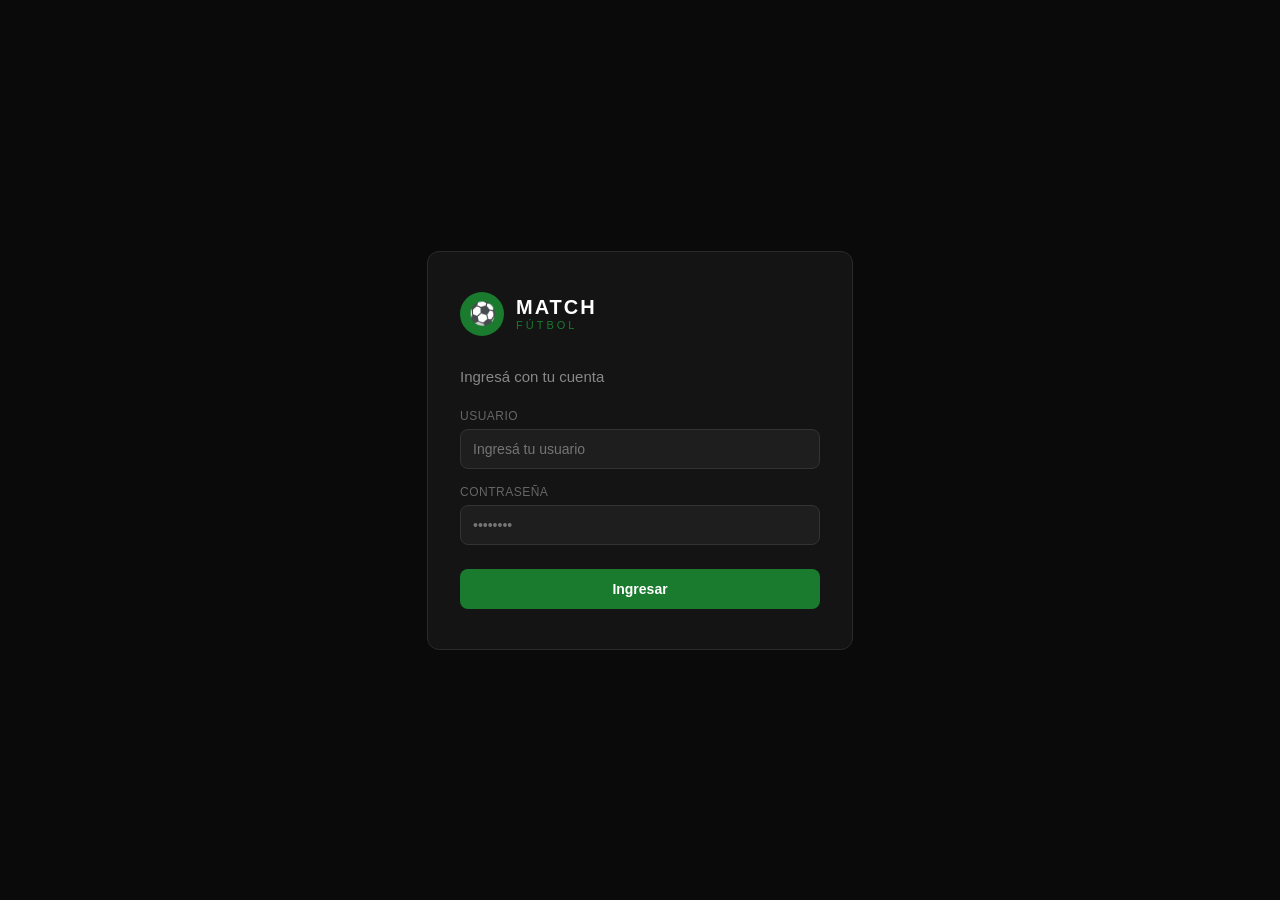
==== loggin.html @ f944d400 "Loggin realizado, para verlo de nuevo deben borrar el logueado de localStrorage USUARIO: admin CONTR" ====
<!DOCTYPE html>
<html lang="es">
<head>
  <meta charset="UTF-8">
  <meta name="viewport" content="width=device-width, initial-scale=1.0">
  <title>Match Fútbol - Login</title>
  <link rel="stylesheet" href="styles.css">
</head>
<body class="login-body">

  <div class="login-card">
    <div class="login-logo-wrap">
      <div class="logo-ball">⚽</div>
      <div class="logo-text-wrap">
        <div class="logo-top">MATCH</div>
        <div class="logo-bot">FÚTBOL</div>
      </div>
    </div>

    <p class="login-title">Ingresá con tu cuenta</p>

    <div id="loginError" class="error-msg"></div>

    <div class="field-group">
      <label class="field-label">USUARIO</label>
      <div class="field-input-wrap">
        <input type="text" id="usuario" placeholder="Ingresá tu usuario" />
      </div>
    </div>

    <div class="field-group">
      <label class="field-label">CONTRASEÑA</label>
      <div class="field-input-wrap">
        <input type="password" id="password" placeholder="••••••••" />
      </div>
    </div>

    <button class="btn-login" onclick="iniciarSesion()">Ingresar</button>
  </div>

  <script>
    if (localStorage.getItem("logueado")) {
      window.location.href = "index.html";
    }

    function iniciarSesion() {
      var usuario = document.getElementById("usuario").value;
      var password = document.getElementById("password").value;

      if (usuario === "admin" && password === "1234") {
        localStorage.setItem("logueado", "true");
        window.location.href = "index.html";
      } else {
        document.getElementById("loginError").textContent = "Usuario o contraseña incorrectos";
        document.getElementById("loginError").style.display = "block";
      }
    }

    document.getElementById("password").addEventListener("keydown", function(e) {
      if (e.key === "Enter") iniciarSesion();
    });
  </script>

</body>
</html>
---- styles.css ----
/* Estilos generales */


/*Loggin*/
  

.login-body {
  margin: 0;
  background: #0a0a0a;
  display: flex;
  align-items: center;
  justify-content: center;
  min-height: 100vh;
  font-family: 'Montserrat', sans-serif;
}

.login-card {
  background: #141414;
  border: 0.5px solid #2a2a2a;
  border-radius: 12px;
  padding: 2.5rem 2rem;
  width: 100%;
  max-width: 360px;
}

.login-logo-wrap {
  display: flex;
  align-items: center;
  gap: 12px;
  margin-bottom: 2rem;
}

.logo-ball {
  width: 44px;
  height: 44px;
  background: #1a7a2e;
  border-radius: 50%;
  display: flex;
  align-items: center;
  justify-content: center;
  font-size: 22px;
}

.logo-top {
  font-size: 20px;
  font-weight: bold;
  color: #fff;
  letter-spacing: 2px;
}

.logo-bot {
  font-size: 11px;
  color: #1a7a2e;
  letter-spacing: 3px;
}

.login-title {
  font-size: 15px;
  color: #888;
  margin-bottom: 1.5rem;
}

.field-group {
  margin-bottom: 1rem;
}

.field-label {
  font-size: 12px;
  color: #666;
  margin-bottom: 6px;
  display: block;
  letter-spacing: 0.5px;
}

.field-input-wrap input {
  width: 100%;
  padding: 11px 12px;
  background: #1e1e1e;
  border: 0.5px solid #333;
  border-radius: 8px;
  color: #fff;
  font-size: 14px;
  box-sizing: border-box;
}

.field-input-wrap input:focus {
  outline: none;
  border-color: #1a7a2e;
}

.error-msg {
  background: #2a0f0f;
  border: 0.5px solid #5c1f1f;
  color: #f09595;
  font-size: 13px;
  padding: 10px 12px;
  border-radius: 8px;
  margin-bottom: 1rem;
  display: none;
}

.btn-login {
  width: 100%;
  padding: 12px;
  background: #1a7a2e;
  color: #fff;
  border: none;
  border-radius: 8px;
  font-size: 14px;
  font-weight: bold;
  cursor: pointer;
  margin-top: 0.5rem;
}

.btn-login:hover {
  background: #155c23;
}

/* Sidebar */
.sidebar {
  width: 200px;
  background-color: #1a7a2e;
  color: white;
  min-height: 100vh;
  padding: 20px;
}

.sidebar h2 {
  margin-bottom: 30px;
  font-size: 1.2rem;
}

.sidebar a {
  display: block;
  color: white;
  text-decoration: none;
  padding: 10px 0;
  font-size: 1rem;
  border-bottom: 1px solid rgba(255,255,255,0.2);
}

.sidebar a:hover {
  background-color: lab(100% 0.01 -0.01 / 0.1);
  padding-left: 8px;
}

/* Contenido principal */
.contenido {
  flex: 1;
  padding: 30px;
}

.contenido h1 {
  margin-bottom: 20px;
  color: #222;
}

.contenido h2 {
  margin-top: 30px;
  margin-bottom: 10px;
  color: #333;
}

/* Tarjetas del panel */
.tarjetas {
  display: flex;
  gap: 20px;
  margin-bottom: 30px;
}

.tarjeta {
  padding: 20px 30px;
  border-radius: 8px;
  color: white;
  cursor: pointer;
  min-width: 150px;
  text-align: center;
}

.tarjeta:hover {
  opacity: 0.85;
}

.tarjeta.verde  { background-color: #1a7a2e; }
.tarjeta.azul   { background-color: #1a5fa8; }
.tarjeta.roja   { background-color: #c0392b; }
.tarjeta.amarilla { background-color: #f39c12; }

.numero {
  font-size: 2.5rem;
  font-weight: bold;
  margin: 0;
}

/* Formularios */
form {
  background: rgb(200, 201, 201);
  padding: 20px;
  border-radius: 8px;
  max-width: 500px;
  margin-bottom: 50px;
  box-shadow: 0 2px 10px rgba(179, 255, 0, 0.1);
}

form label {
  display: block;
  margin-top: 12px;
  font-weight: bold;
  color: #333;
}

form input,
form select,
form textarea {
  width: 100%;
  padding: 8px;
  margin-top: 4px;
  border: 1px solid #e3edd3;
  border-radius: 4px;
  font-size: 0.95rem;
  box-sizing: border-box;
}

form button {
  margin-top: 16px;
  padding: 10px 24px;
  background-color: #1a7a2e;
  color: white;
  border: none;
  border-radius: 4px;
  font-size: 1rem;
  cursor: pointer;
}

form button:hover {
  background-color: #155c23;
}

/* Tablas */
table {
  width: 100%;
  border-collapse: collapse;
  color: #ffffff;
  border-radius: 8px;
  overflow: hidden;
  box-shadow: 0 2px 6px rgba(0,0,0,0.1);
}

th {
  background-color: #1a7a2e;
  color: white;
  padding: 10px 14px;
  text-align: left;
}

td {
  padding: 10px 14px;
  border-bottom: 1px solid #eee;
  
}

tr:last-child td {
  border-bottom: none;
}

tr:hover td {
  background-color: #626262;
}

/* Botones de acción en tablas */
.btn-editar {
  background-color: #1a5fa8;
  color: white;
  border: none;
  padding: 5px 12px;
  border-radius: 4px;
  cursor: pointer;
  margin-right: 4px;
}

.btn-eliminar {
  background-color: #c0392b;
  color: white;
  border: none;
  padding: 5px 12px;
  border-radius: 4px;
  cursor: pointer;
}
.btn-filtro {
  background-color: #3d78f8;
  color: white;
  border: none;
  padding: 5px 12px;
  border-radius: 4px;
  cursor: pointer;
}

.btn-editar:hover   { background-color: #154f8c; }
.btn-eliminar:hover { background-color: #922b21; }

/* Buscador */
.buscador {
  margin-bottom: 16px;
}

.buscador input {
  padding: 8px 12px;
  border: 1px solid #ccc;
  border-radius: 4px;
  font-size: 0.95rem;
  width: 300px;
}

/* Mensajes */
.mensaje-ok {
  background-color: #d4edda;
  color: #155724;
  padding: 10px 16px;
  border-radius: 4px;
  margin-bottom: 16px;
  display: none;
}
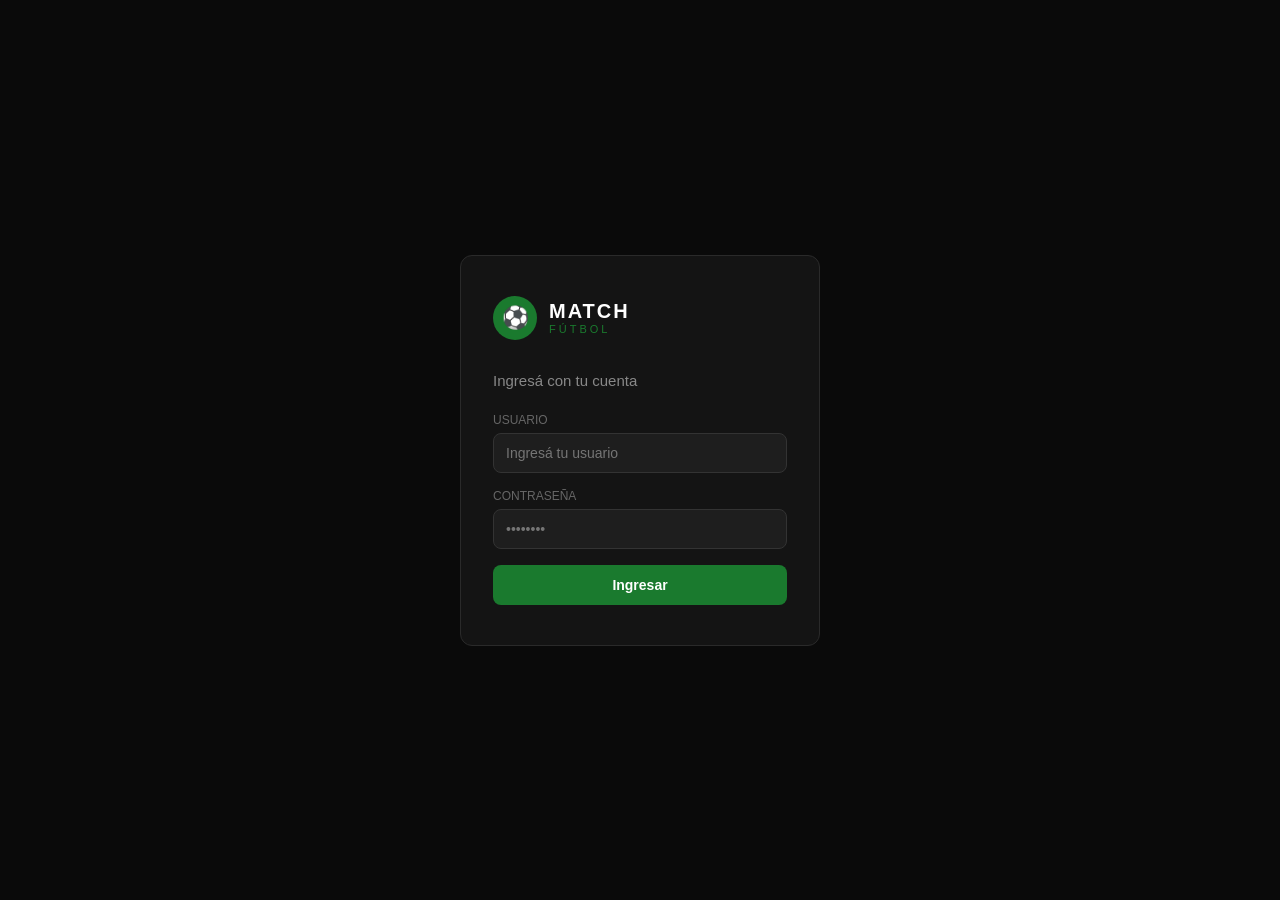
==== commit 7ff4a7fd: "cambios" ====
--- a/loggin.html
+++ b/loggin.html
@@ -4,7 +4,7 @@
   <meta charset="UTF-8">
   <meta name="viewport" content="width=device-width, initial-scale=1.0">
   <title>Match Fútbol - Login</title>
-  <link rel="stylesheet" href="styles.css">
+  <link rel="stylesheet" href="css/styles.css">
 </head>
 <body class="login-body">
 
@@ -39,10 +39,6 @@
   </div>
 
   <script>
-    if (localStorage.getItem("logueado")) {
-      window.location.href = "index.html";
-    }
-
     function iniciarSesion() {
       var usuario = document.getElementById("usuario").value;
       var password = document.getElementById("password").value;
--- a/css/styles.css
+++ b/css/styles.css
@@ -0,0 +1,564 @@
+
+
+/* ===== VARIABLES GLOBALES ===== */
+:root {
+  --verde:        #1a7a2e;
+  --verde-claro:  #25a83e;
+  --verde-neon:   #4ddc6e;
+  --negro:        #0d0d0d;
+  --gris-oscuro:  #1a1a1a;
+  --gris-medio:   #2a2a2a;
+  --gris-borde:   #333;
+  --blanco:       #f5f5f5;
+  --texto-suave:  #888;
+  --azul:         #1a5fa8;
+  --naranja:      #c45c00;
+  --rojo:         #a81a1a;
+  --font-titulo:  'Bebas Neue', sans-serif;
+  --font-body:    'DM Sans', sans-serif;
+  --sidebar-w:    220px;
+  --radius:       10px;
+}
+
+/* ===== RESET ===== */
+* { box-sizing: border-box; margin: 0; padding: 0; }
+
+/* ===== BODY ===== */
+body {
+  font-family: var(--font-body);
+  background: var(--gris-oscuro);
+  color: var(--blanco);
+  display: flex;
+  min-height: 100vh;
+}
+
+/* =====================================================
+   SIDEBAR — menú lateral fijo
+   ===================================================== */
+.sidebar {
+  width: var(--sidebar-w);
+  background: var(--gris-oscuro);
+  border-right: 1px solid var(--gris-borde);
+  display: flex;
+  flex-direction: column;
+  position: fixed;
+  height: 100vh;
+  z-index: 100;
+}
+
+/* Logo: ícono + nombre + subtítulo */
+.sidebar-logo {
+  display: flex;
+  align-items: center;
+  gap: 12px;
+  padding: 24px 20px;
+  border-bottom: 1px solid var(--gris-borde);
+}
+
+.logo-icon  { font-size: 2rem; }
+
+.logo-title {
+  font-family: var(--font-titulo);
+  font-size: 1.6rem;
+  color: var(--verde-neon);
+  letter-spacing: 2px;
+  line-height: 1;
+}
+
+.logo-sub {
+  font-size: 0.65rem;
+  color: var(--texto-suave);
+  letter-spacing: 3px;
+  text-transform: uppercase;
+}
+
+/* Lista de ítems de navegación */
+.sidebar-nav {
+  flex: 1;
+  padding: 16px 0;
+  display: flex;
+  flex-direction: column;
+  gap: 4px;
+}
+
+/* Ítem de navegación */
+.nav-item {
+  display: flex;
+  align-items: center;
+  gap: 12px;
+  padding: 12px 20px;
+  color: var(--texto-suave);
+  text-decoration: none;
+  font-size: 0.9rem;
+  font-weight: 500;
+  border-left: 3px solid transparent;
+  transition: all 0.2s;
+}
+
+.nav-item:hover {
+  color: var(--blanco);
+  background: var(--gris-medio);
+  border-left-color: var(--verde-neon);
+}
+
+.nav-item.active {
+  color: var(--verde-neon);
+  background: rgba(77, 220, 110, 0.08);
+  border-left-color: var(--verde-neon);
+}
+
+.nav-icon { font-size: 1.1rem; }
+
+/* Pie del sidebar */
+.sidebar-footer {
+  padding: 16px 20px;
+  font-size: 0.7rem;
+  color: var(--texto-suave);
+  border-top: 1px solid var(--gris-borde);
+  text-align: center;
+  letter-spacing: 1px;
+  text-transform: uppercase;
+}
+
+/* =====================================================
+   CONTENIDO PRINCIPAL
+   Clase única: .main-content (reemplaza .contenido)
+   ===================================================== */
+.main-content {
+  margin-left: var(--sidebar-w);  /* no solapar con el sidebar */
+  flex: 1;
+  padding: 0 48px 40px;
+  max-width: 1100px;              /* centrado izquierda, no se estira */
+}
+
+/* ===== BARRA SUPERIOR: título + fecha ===== */
+.top-bar {
+  display: flex;
+  align-items: center;
+  justify-content: space-between;
+  padding: 28px 0 24px;
+  border-bottom: 1px solid var(--gris-borde);
+  margin-bottom: 28px;
+}
+
+.page-title {
+  font-family: var(--font-titulo);
+  font-size: 2rem;
+  letter-spacing: 2px;
+  color: var(--blanco);
+}
+
+.top-date {
+  font-size: 0.85rem;
+  color: var(--texto-suave);
+}
+
+/* =====================================================
+   BADGES
+   ===================================================== */
+.badge {
+  display: inline-block;
+  padding: 3px 10px;
+  border-radius: 20px;
+  font-size: 0.72rem;
+  font-weight: 600;
+}
+
+.badge-green  { background: rgba(77,220,110,0.15); color: var(--verde-neon); }
+.badge-red    { background: rgba(245,91,91,0.15);  color: #f55b5b; }
+.badge-orange { background: rgba(245,158,66,0.15); color: #f59e42; }
+.badge-blue   { background: rgba(91,163,245,0.15); color: #5ba3f5; }
+
+/* =====================================================
+   MODAL
+   ===================================================== */
+.modal-overlay {
+  display: none;
+  position: fixed;
+  inset: 0;
+  background: rgba(0,0,0,0.75);
+  z-index: 200;
+  align-items: center;
+  justify-content: center;
+}
+
+.modal-overlay.open { display: flex; }
+
+.modal {
+  background: var(--gris-oscuro);
+  border: 1px solid var(--gris-borde);
+  border-radius: var(--radius);
+  padding: 28px;
+  width: 500px;
+  max-width: 95vw;
+  animation: modalIn 0.2s ease;
+}
+
+@keyframes modalIn {
+  from { opacity: 0; transform: translateY(-12px); }
+  to   { opacity: 1; transform: translateY(0); }
+}
+
+.modal-header {
+  display: flex;
+  justify-content: space-between;
+  align-items: center;
+  margin-bottom: 20px;
+}
+
+.modal-title {
+  font-family: var(--font-titulo);
+  font-size: 1.4rem;
+  letter-spacing: 1px;
+}
+
+.modal-close {
+  background: none;
+  border: none;
+  color: var(--texto-suave);
+  font-size: 1.4rem;
+  cursor: pointer;
+  transition: color 0.2s;
+}
+.modal-close:hover { color: var(--blanco); }
+
+.modal-footer {
+  display: flex;
+  gap: 12px;
+  justify-content: flex-end;
+  margin-top: 24px;
+}
+
+/* =====================================================
+   LISTA DE RESERVAS DEL DÍA
+   ===================================================== */
+.reservas-list { display: flex; flex-direction: column; gap: 10px; }
+
+.reserva-item {
+  display: flex;
+  align-items: center;
+  gap: 16px;
+  background: var(--gris-medio);
+  border-radius: 8px;
+  padding: 12px 16px;
+  font-size: 0.88rem;
+}
+
+.reserva-hora {
+  font-family: var(--font-titulo);
+  font-size: 1.2rem;
+  color: var(--verde-neon);
+  min-width: 60px;
+}
+
+.reserva-cancha { color: var(--texto-suave); font-size: 0.78rem; }
+
+/* =====================================================
+   TOAST — notificación flotante
+   ===================================================== */
+#toast {
+  position: fixed;
+  bottom: 28px;
+  right: 28px;
+  background: var(--verde-claro);
+  color: #fff;
+  padding: 12px 22px;
+  border-radius: 8px;
+  font-size: 0.9rem;
+  font-weight: 600;
+  opacity: 0;
+  pointer-events: none;
+  transition: opacity 0.3s;
+  z-index: 999;
+}
+#toast.show { opacity: 1; }
+
+/* =====================================================
+   TABS — pestañas internas
+   ===================================================== */
+.tabs {
+  display: flex;
+  gap: 8px;
+  margin-bottom: 20px;
+  border-bottom: 1px solid var(--gris-borde);
+}
+
+.tab-btn {
+  background: none;
+  border: none;
+  border-bottom: 2px solid transparent;
+  color: var(--texto-suave);
+  font-family: var(--font-body);
+  font-size: 0.9rem;
+  font-weight: 600;
+  padding: 8px 16px;
+  cursor: pointer;
+  margin-bottom: -1px;
+  transition: all 0.2s;
+}
+
+.tab-btn.active {
+  color: var(--verde-neon);
+  border-bottom-color: var(--verde-neon);
+}
+
+.tab-panel        { display: none; }
+.tab-panel.active { display: block; }
+/* =====================================================
+   DASHBOARD
+   ===================================================== */
+.dashboard-grid {
+  display: grid;
+  grid-template-columns: repeat(4, 1fr);
+  gap: 16px;
+  margin-bottom: 32px;
+}
+
+.dash-card {
+  background: var(--gris-medio);
+  border: 1px solid var(--gris-borde);
+  border-radius: var(--radius);
+  padding: 20px;
+  display: flex;
+  align-items: center;
+  gap: 16px;
+  cursor: pointer;
+  transition: transform 0.2s;
+}
+
+.dash-card:hover { transform: translateY(-3px); }
+
+.dash-card.green  { border-top: 3px solid var(--verde-neon); }
+.dash-card.blue   { border-top: 3px solid #5ba3f5; }
+.dash-card.orange { border-top: 3px solid #f59e42; }
+.dash-card.red    { border-top: 3px solid #f55b5b; }
+
+.dash-card-icon  { font-size: 2rem; }
+.dash-card-num   { font-family: var(--font-titulo); font-size: 2rem; line-height: 1; }
+.dash-card-label { font-size: 0.75rem; color: var(--texto-suave); margin-top: 4px; }
+
+/* =====================================================
+   SECCIÓN GENÉRICA
+   ===================================================== */
+.section-box {
+  background: var(--gris-oscuro);
+  border: 1px solid var(--gris-borde);
+  border-radius: var(--radius);
+  padding: 24px;
+  margin-bottom: 24px;
+}
+
+/* =====================================================
+   FORMULARIOS
+   ===================================================== */
+form {
+  background: var(--gris-medio);
+  padding: 20px;
+  border-radius: 8px;
+  max-width: 500px;
+  margin-bottom: 50px;
+}
+
+form label {
+  display: block;
+  margin-top: 12px;
+  font-weight: bold;
+  color: var(--texto-suave);
+  font-size: 0.8rem;
+  text-transform: uppercase;
+}
+
+form input, form select, form textarea {
+  width: 100%;
+  padding: 8px;
+  margin-top: 4px;
+  border: 1px solid var(--gris-borde);
+  border-radius: 4px;
+  font-size: 0.95rem;
+  box-sizing: border-box;
+  background: var(--gris-oscuro);
+  color: var(--blanco);
+}
+
+form button {
+  margin-top: 16px;
+  padding: 10px 24px;
+  background-color: var(--verde);
+  color: white;
+  border: none;
+  border-radius: 4px;
+  font-size: 1rem;
+  cursor: pointer;
+}
+
+form button:hover { background-color: var(--verde-claro); }
+
+/* Tablas */
+table {
+  width: 100%;
+  border-collapse: collapse;
+  color: var(--blanco);
+}
+
+th {
+  background-color: var(--verde);
+  color: white;
+  padding: 10px 14px;
+  text-align: left;
+}
+
+td {
+  padding: 10px 14px;
+  border-bottom: 1px solid var(--gris-borde);
+}
+
+tr:hover td { background-color: var(--gris-medio); }
+
+.btn-editar {
+  background-color: var(--azul);
+  color: white;
+  border: none;
+  padding: 5px 12px;
+  border-radius: 4px;
+  cursor: pointer;
+  margin-right: 4px;
+}
+
+.btn-eliminar {
+  background-color: var(--rojo);
+  color: white;
+  border: none;
+  padding: 5px 12px;
+  border-radius: 4px;
+  cursor: pointer;
+}
+
+.btn-filtro {
+  background-color: #3d78f8;
+  color: white;
+  border: none;
+  padding: 5px 12px;
+  border-radius: 4px;
+  cursor: pointer;
+}
+
+.buscador { margin-bottom: 16px; }
+
+.buscador input {
+  padding: 8px 12px;
+  border: 1px solid var(--gris-borde);
+  border-radius: 4px;
+  font-size: 0.95rem;
+  width: 300px;
+  background: var(--gris-medio);
+  color: var(--blanco);
+}
+
+.mensaje-ok {
+  background-color: rgba(77,220,110,0.1);
+  color: var(--verde-neon);
+  padding: 10px 16px;
+  border-radius: 4px;
+  margin-bottom: 16px;
+  display: none;
+}
+
+/* Login */
+.login-body {
+  margin: 0;
+  background: #0a0a0a;
+  display: flex;
+  align-items: center;
+  justify-content: center;
+  min-height: 100vh;
+}
+
+.login-card {
+  background: #141414;
+  border: 0.5px solid #2a2a2a;
+  border-radius: 12px;
+  padding: 2.5rem 2rem;
+  width: 100%;
+  max-width: 360px;
+}
+
+.login-logo-wrap {
+  display: flex;
+  align-items: center;
+  gap: 12px;
+  margin-bottom: 2rem;
+}
+
+.logo-ball {
+  width: 44px;
+  height: 44px;
+  background: #1a7a2e;
+  border-radius: 50%;
+  display: flex;
+  align-items: center;
+  justify-content: center;
+  font-size: 22px;
+}
+
+.logo-top { font-size: 20px; font-weight: bold; color: #fff; letter-spacing: 2px; }
+.logo-bot { font-size: 11px; color: #1a7a2e; letter-spacing: 3px; }
+.login-title { font-size: 15px; color: #888; margin-bottom: 1.5rem; }
+
+.field-group { margin-bottom: 1rem; }
+.field-label { font-size: 12px; color: #666; margin-bottom: 6px; display: block; }
+
+.field-input-wrap input {
+  width: 100%;
+  padding: 11px 12px;
+  background: #1e1e1e;
+  border: 0.5px solid #333;
+  border-radius: 8px;
+  color: #fff;
+  font-size: 14px;
+  box-sizing: border-box;
+}
+
+.error-msg {
+  background: #2a0f0f;
+  border: 0.5px solid #5c1f1f;
+  color: #f09595;
+  font-size: 13px;
+  padding: 10px 12px;
+  border-radius: 8px;
+  margin-bottom: 1rem;
+  display: none;
+}
+
+.btn-login {
+  width: 100%;
+  padding: 12px;
+  background: #1a7a2e;
+  color: #fff;
+  border: none;
+  border-radius: 8px;
+  font-size: 14px;
+  font-weight: bold;
+  cursor: pointer;
+}
+
+.btn-login:hover { background: #155c23; }
+
+/* ===== TÍTULOS DE SECCIÓN ===== */
+h2 {
+  font-family: var(--font-titulo);
+  font-size: 1.3rem;
+  color: var(--blanco);
+  letter-spacing: 1px;
+  margin: 24px 0 12px;
+}
+
+/* ===== LAYOUT 2 COLUMNAS (eventos) ===== */
+.grid-container {
+  display: grid;
+  grid-template-columns: 1fr 1fr;
+  gap: 24px;
+  align-items: start;
+}
+
+/* ===== BADGE GRIS ===== */
+.badge-gray { background: rgba(136,136,136,0.15); color: var(--texto-suave); }
